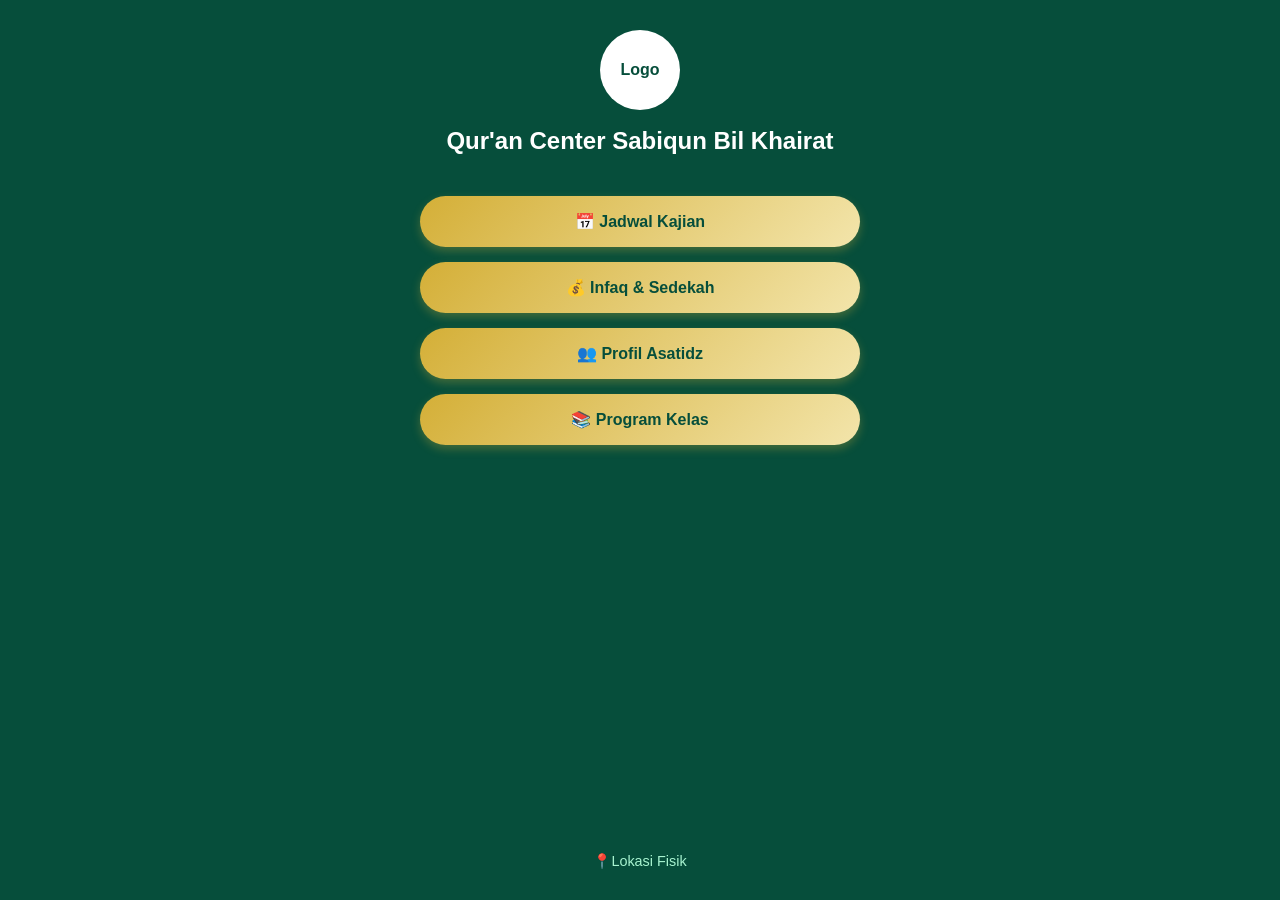
==== index.html @ 3832e3f2 "Memperbaiki nama index" ====
<!DOCTYPE html>
<html lang="id">
<head>
    <meta charset="UTF-8">
    <meta name="viewport" content="width=device-width, initial-scale=1.0">
    <title>Qur'an Center Sabiqun Bil Khairat</title>
    <link rel="stylesheet" href="style.css">
</head>
<body>
    <div class="container">
        
        <header>
            <div class="logo-placeholder">Logo</div>
            <h1>Qur'an Center Sabiqun Bil Khairat</h1>
        </header>

        <main class="menu-list">
            <a href="#" class="menu-btn">📅 Jadwal Kajian</a>
            <a href="#" class="menu-btn">💰 Infaq & Sedekah</a>
            <a href="#" class="menu-btn">👥 Profil Asatidz</a>
            <a href="#" class="menu-btn">📚 Program Kelas</a>
        </main>

        <footer>
            <p>📍Lokasi Fisik </p> 
        </footer>

    </div>
</body>
</html>
---- style.css ----
/* Mengatur ulang margin dasar agar rapi */
* {
    margin: 0;
    padding: 0;
    box-sizing: border-box;
    font-family: 'Segoe UI', Tahoma, Geneva, Verdana, sans-serif;
}

/* Background utama halaman */
body {
    background-color: #064E3B; /* Hijau Zamrud Gelap */
    color: white;
    display: flex;
    justify-content: center; /* Memastikan posisi di tengah untuk layar laptop */
}

/* Pengaturan pembungkus konten (Penting untuk layout adaptif) */
.container {
    width: 100%;
    max-width: 480px; /* Ukuran maksimal menyerupai layar HP */
    min-height: 100vh;
    padding: 30px 20px;
    text-align: center;
    display: flex;
    flex-direction: column;
}

/* Desain Header */
header { margin-bottom: 40px; }
.logo-placeholder {
    width: 80px;
    height: 80px;
    background-color: white;
    color: #064E3B;
    border-radius: 50%;
    display: flex;
    align-items: center;
    justify-content: center;
    margin: 0 auto 15px auto;
    font-weight: bold;
}
h1 { font-size: 1.5rem; line-height: 1.3; }

/* Desain Menu/Tombol */
.menu-list {
    display: flex;
    flex-direction: column;
    gap: 15px; /* Jarak vertikal antar tombol */
    flex-grow: 1; /* Mendorong footer ke bawah */
}
.menu-btn {
    background: linear-gradient(135deg, #D4AF37, #F3E5AB); /* Gradasi Emas */
    color: #064E3B; /* Teks hijau gelap */
    text-decoration: none;
    padding: 16px 20px;
    border-radius: 30px; /* Membuat ujung tombol membulat */
    font-weight: bold;
    font-size: 1rem;
    box-shadow: 0 4px 10px rgba(212, 175, 55, 0.3); /* Efek glowing tipis */
    transition: transform 0.2s; /* Animasi saat diklik */
}
.menu-btn:hover {
    transform: scale(1.05); /* Membesar sedikit saat kursor menyentuh tombol */
}

/* Desain Footer */
footer { margin-top: 40px; font-size: 0.9rem; color: #A7F3D0; }
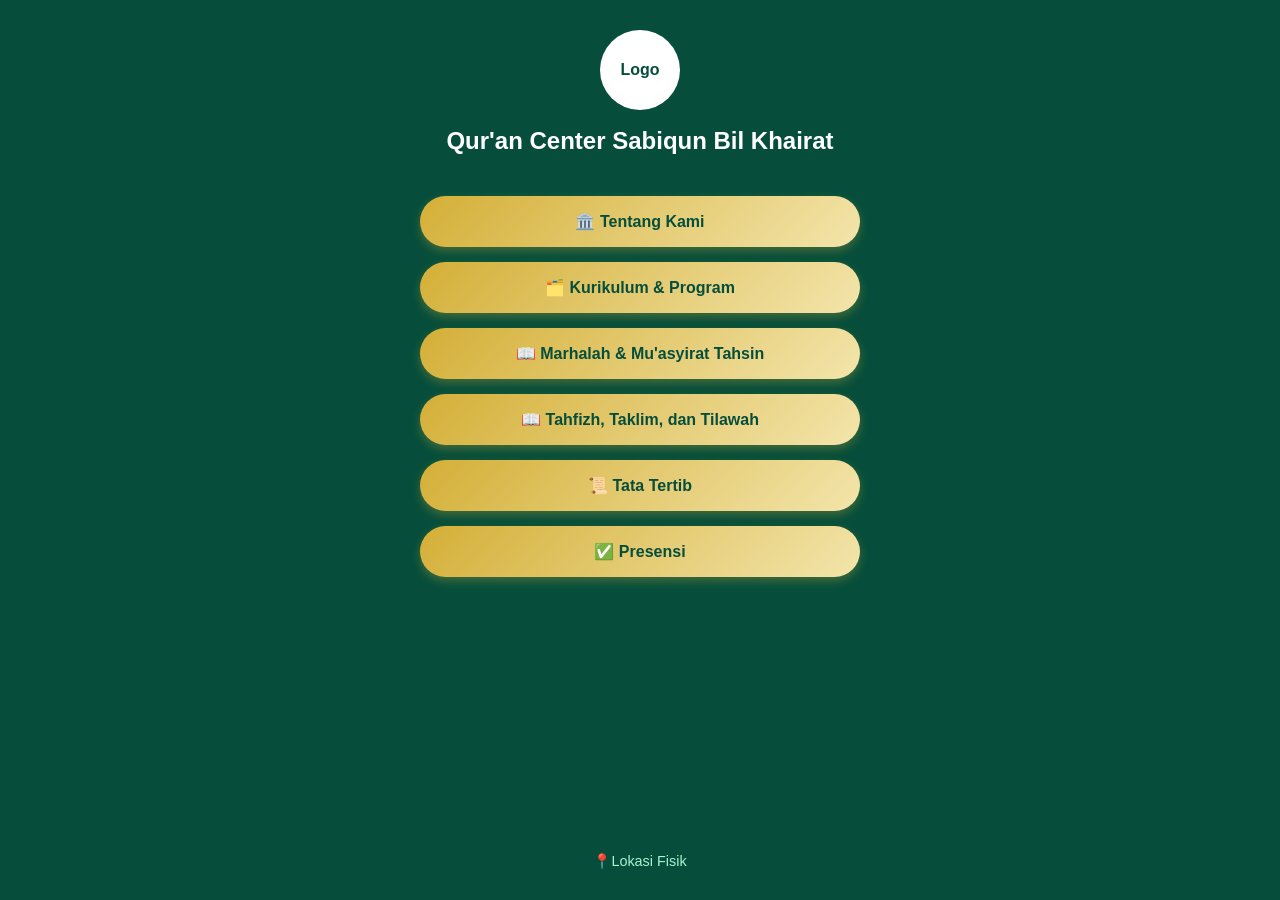
==== commit 8f8862be: "Update index.html" ====
--- a/index.html
+++ b/index.html
@@ -15,10 +15,12 @@
         </header>
 
         <main class="menu-list">
-            <a href="#" class="menu-btn">📅 Jadwal Kajian</a>
-            <a href="#" class="menu-btn">💰 Infaq & Sedekah</a>
-            <a href="#" class="menu-btn">👥 Profil Asatidz</a>
-            <a href="#" class="menu-btn">📚 Program Kelas</a>
+            <a href="#" class="menu-btn">🏛️ Tentang Kami</a>
+            <a href="#" class="menu-btn">🗂️ Kurikulum & Program</a>
+            <a href="#" class="menu-btn">📖 Marhalah & Mu'asyirat Tahsin</a>
+            <a href="#" class="menu-btn">📖 Tahfizh, Taklim, dan Tilawah</a>
+            <a href="#" class="menu-btn">📜 Tata Tertib</a>
+            <a href="#" class="menu-btn">✅ Presensi</a>
         </main>
 
         <footer>
@@ -27,4 +29,4 @@
 
     </div>
 </body>
-</html>+</html>
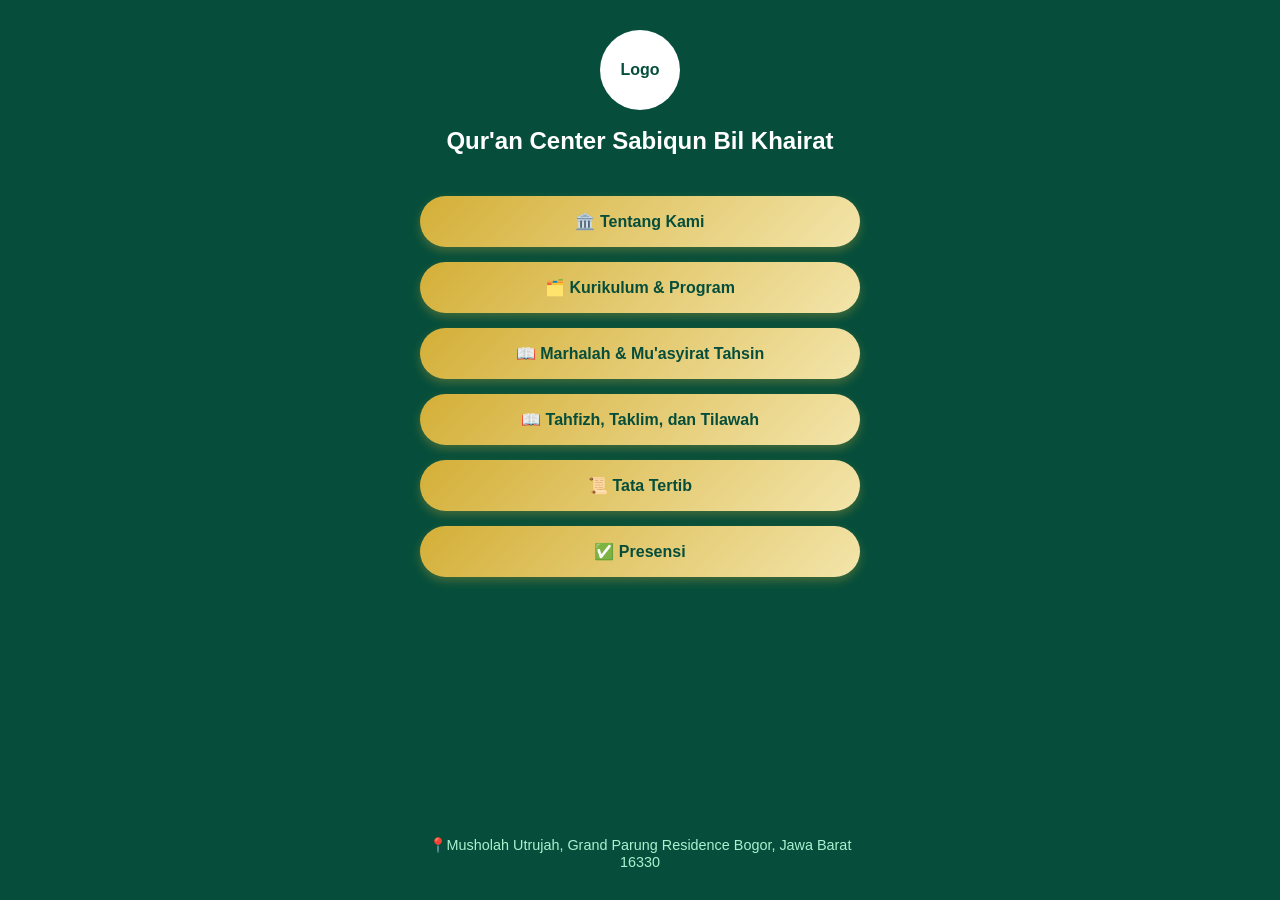
==== commit b9166d89: "Update index.html" ====
--- a/index.html
+++ b/index.html
@@ -24,7 +24,7 @@
         </main>
 
         <footer>
-            <p>📍Lokasi Fisik </p> 
+            <p>📍Musholah Utrujah, Grand Parung Residence Bogor, Jawa Barat 16330 </p> 
         </footer>
 
     </div>
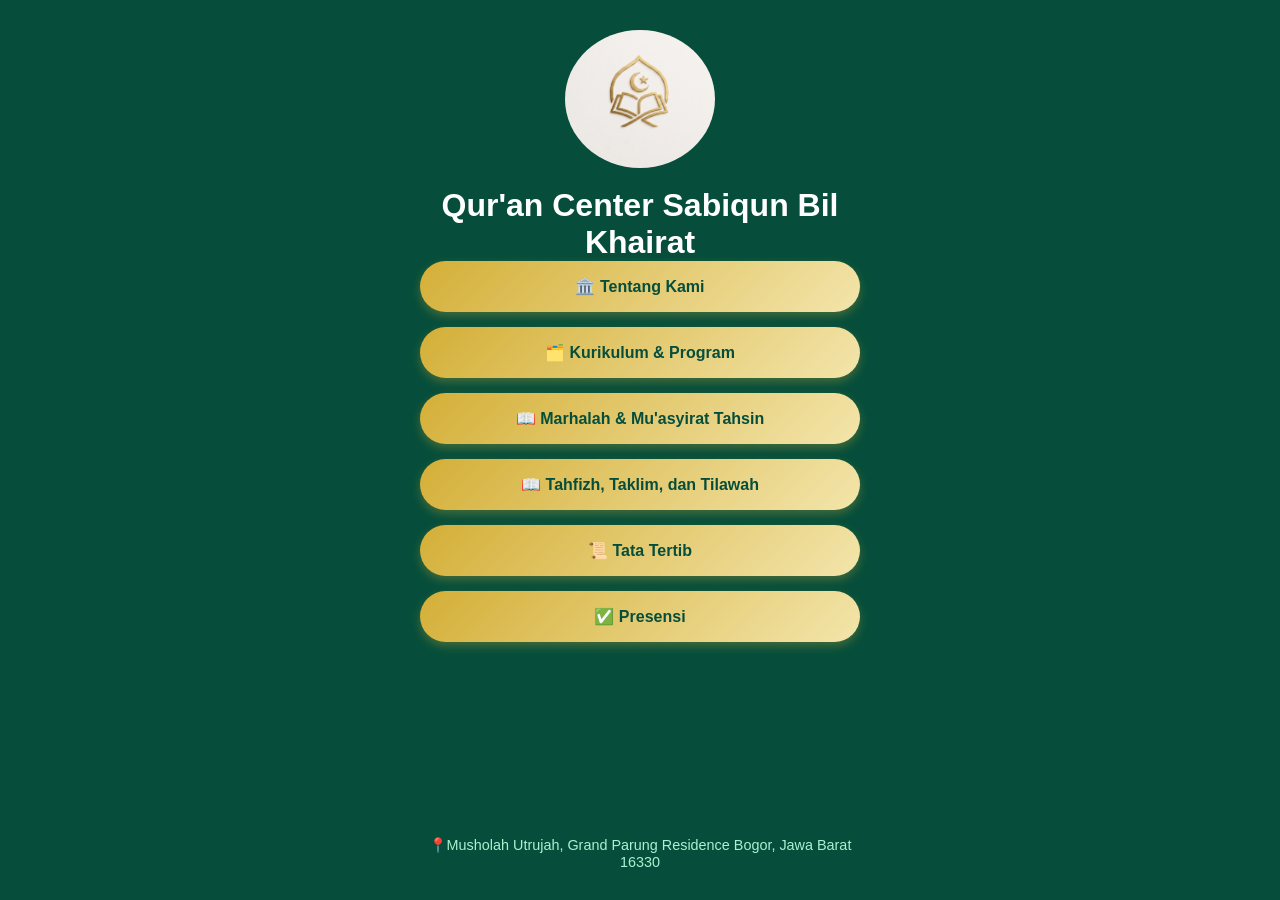
==== commit 149fbeab: "Menambah Logo" ====
--- a/index.html
+++ b/index.html
@@ -10,7 +10,7 @@
     <div class="container">
         
         <header>
-            <div class="logo-placeholder">Logo</div>
+            <img src="images/Logo/Logo only.png" alt="Logo Qur'an Center" class="logo">
             <h1>Qur'an Center Sabiqun Bil Khairat</h1>
         </header>
 
--- a/style.css
+++ b/style.css
@@ -25,21 +25,15 @@
     flex-direction: column;
 }
 
-/* Desain Header */
-header { margin-bottom: 40px; }
-.logo-placeholder {
-    width: 80px;
-    height: 80px;
-    background-color: white;
-    color: #064E3B;
-    border-radius: 50%;
-    display: flex;
-    align-items: center;
-    justify-content: center;
+/* Pengaturan Gambar Logo */
+.logo {
+    width: 150px;       /* Lebar logo */
+    height: auto;        /* Agar proporsi gambar terjaga */
+    display: circular; /* Membuat logo berbentuk lingkaran */
     margin: 0 auto 15px auto;
-    font-weight: bold;
+    border-radius: 50%; /* Membuat logo berbentuk lingkaran */
 }
-h1 { font-size: 1.5rem; line-height: 1.3; }
+
 
 /* Desain Menu/Tombol */
 .menu-list {
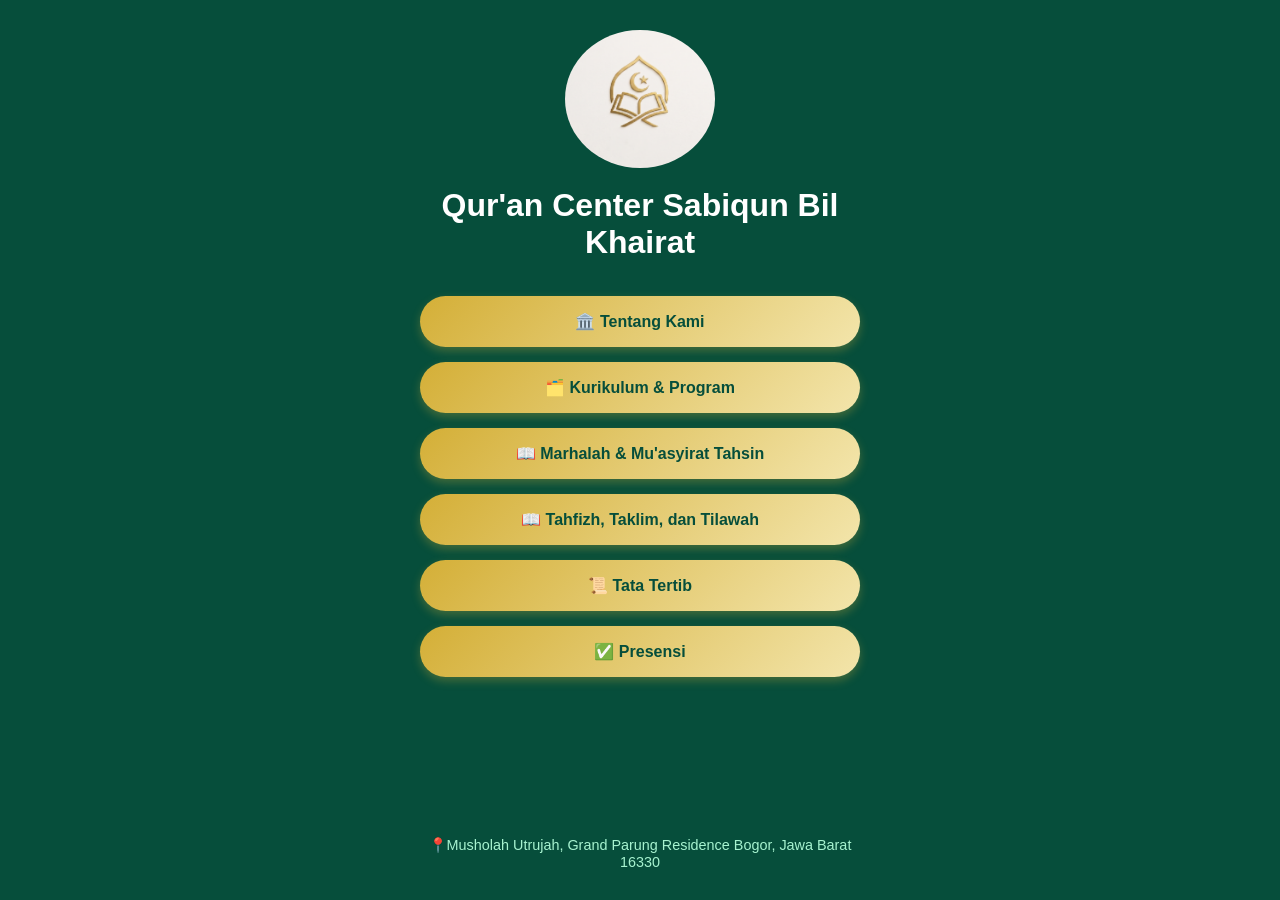
==== commit 248a7330: "menambah margin atas pada list" ====
--- a/index.html
+++ b/index.html
@@ -12,6 +12,7 @@
         <header>
             <img src="images/Logo/Logo only.png" alt="Logo Qur'an Center" class="logo">
             <h1>Qur'an Center Sabiqun Bil Khairat</h1>
+            <h1></h1>
         </header>
 
         <main class="menu-list">
--- a/style.css
+++ b/style.css
@@ -39,6 +39,7 @@
 .menu-list {
     display: flex;
     flex-direction: column;
+    margin-top: 35px;
     gap: 15px; /* Jarak vertikal antar tombol */
     flex-grow: 1; /* Mendorong footer ke bawah */
 }
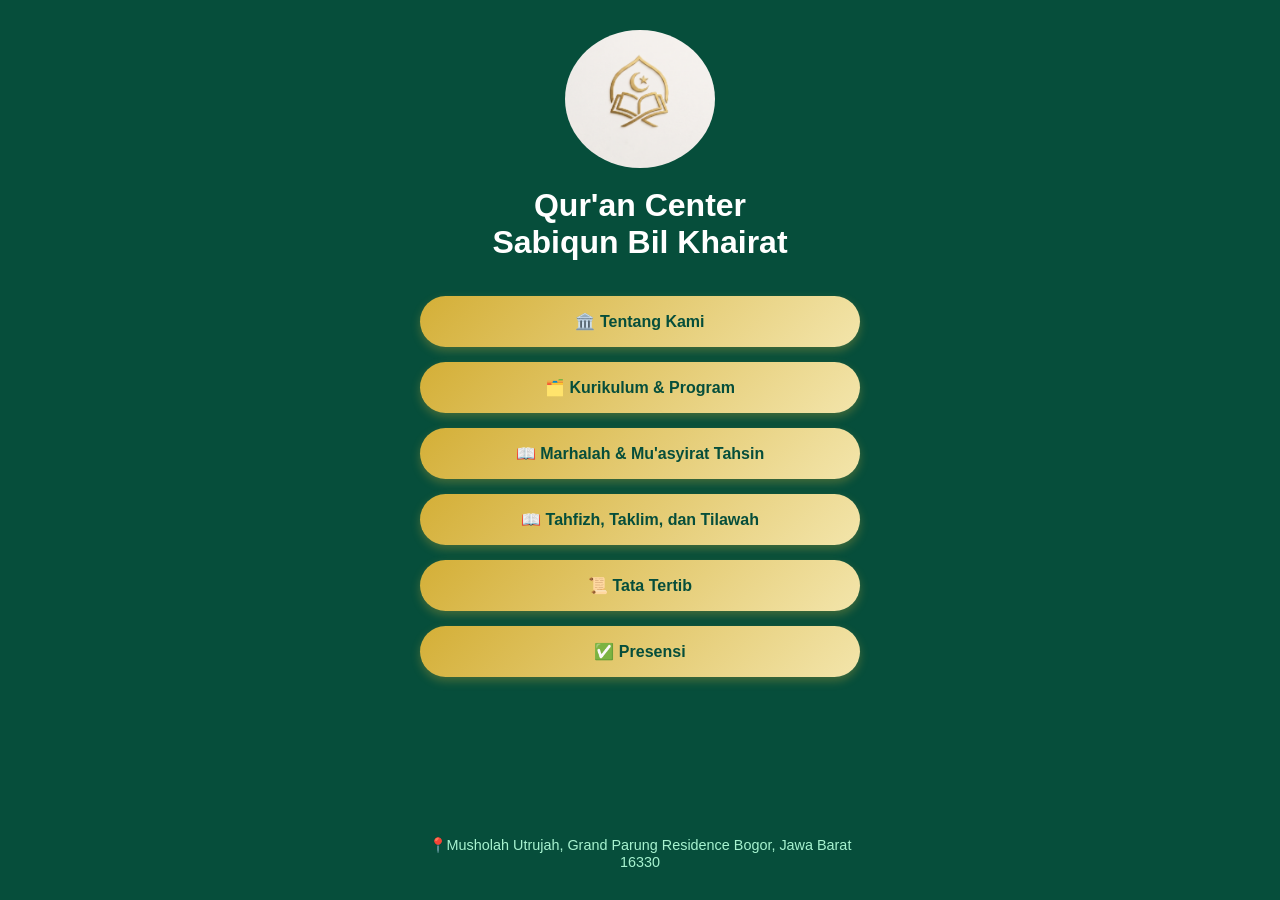
==== commit ca091085: "ganti judul" ====
--- a/index.html
+++ b/index.html
@@ -11,7 +11,8 @@
         
         <header>
             <img src="images/Logo/Logo only.png" alt="Logo Qur'an Center" class="logo">
-            <h1>Qur'an Center Sabiqun Bil Khairat</h1>
+            <h1>Qur'an Center</h1>
+            <h1>Sabiqun Bil Khairat</h1>
             <h1></h1>
         </header>
 
--- a/style.css
+++ b/style.css
@@ -34,15 +34,15 @@
     border-radius: 50%; /* Membuat logo berbentuk lingkaran */
 }
 
-
 /* Desain Menu/Tombol */
-.menu-list {
+.menu-list {        
     display: flex;
     flex-direction: column;
     margin-top: 35px;
     gap: 15px; /* Jarak vertikal antar tombol */
     flex-grow: 1; /* Mendorong footer ke bawah */
 }
+
 .menu-btn {
     background: linear-gradient(135deg, #D4AF37, #F3E5AB); /* Gradasi Emas */
     color: #064E3B; /* Teks hijau gelap */
@@ -54,6 +54,7 @@
     box-shadow: 0 4px 10px rgba(212, 175, 55, 0.3); /* Efek glowing tipis */
     transition: transform 0.2s; /* Animasi saat diklik */
 }
+
 .menu-btn:hover {
     transform: scale(1.05); /* Membesar sedikit saat kursor menyentuh tombol */
 }
